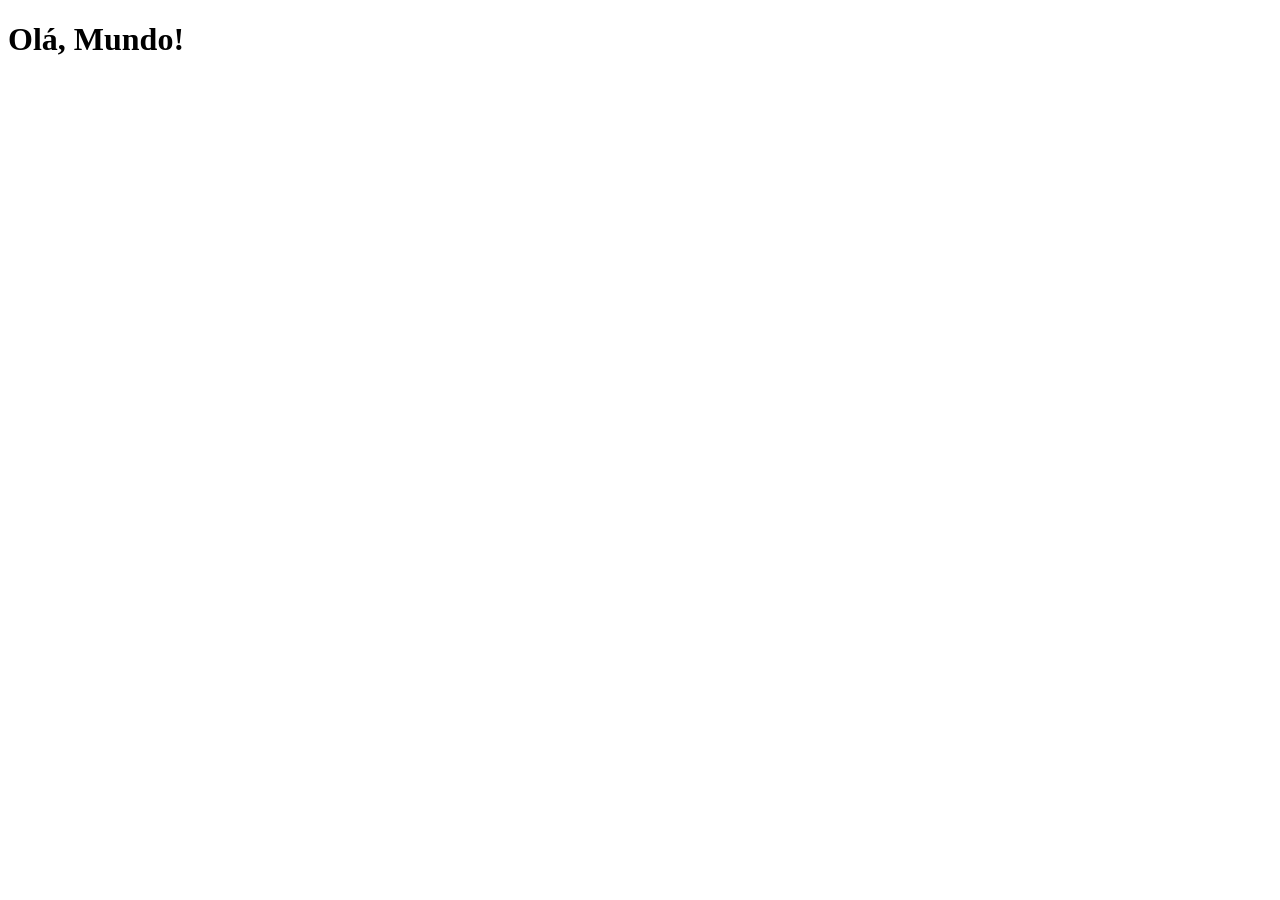
==== index.html @ 5562b741 "update001" ====
<!DOCTYPE html>
<html lang="pt-br">
<head>
    <meta charset="UTF-8">
    <meta name="viewport" content="width=device-width, initial-scale=1.0">
    <link rel="shortcut icon" href="favicon.ico" type="image/x-icon">
    <title>Projeto Redes Sociais</title>
</head>
<body>
    <h1>Olá, Mundo!</h1>
</body>
</html>
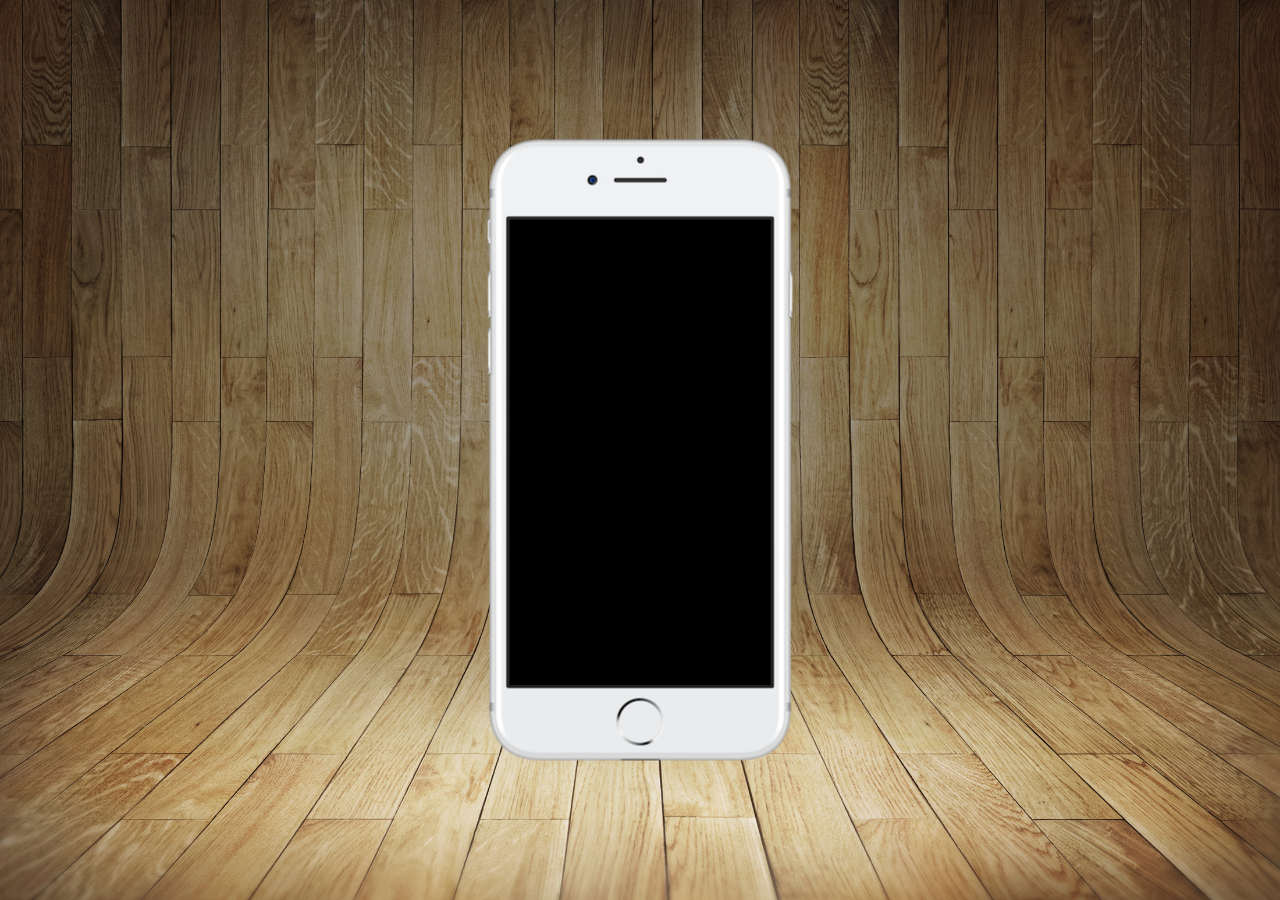
==== commit 90174158: "update002" ====
--- a/index.html
+++ b/index.html
@@ -4,9 +4,17 @@
     <meta charset="UTF-8">
     <meta name="viewport" content="width=device-width, initial-scale=1.0">
     <link rel="shortcut icon" href="favicon.ico" type="image/x-icon">
+    <link rel="stylesheet" href="estilos/style.css">
     <title>Projeto Redes Sociais</title>
 </head>
 <body>
-    <h1>Olá, Mundo!</h1>
+    <main>
+        <section id="telefone">
+
+        </section>
+        <section id="redes-sociais">
+
+        </section>
+    </main>
 </body>
 </html>
--- a/estilos/style.css
+++ b/estilos/style.css
@@ -0,0 +1,35 @@
+@charset "UTF-8";
+
+*{
+    margin: 0px;
+    padding: 0px;
+    font-family: Arial, Helvetica, sans-serif;
+}
+
+html, body{
+    height: 100vh;
+    width: 100vw;
+    background-color: black;
+}
+
+body{
+    background: url('../imagens/fundo-madeira.jpg') no-repeat top center;
+    background-size: cover;
+    background-attachment: fixed;
+}
+
+main{
+    position: relative;
+    height: 100vh; 
+}
+
+section#telefone{
+    position: absolute;
+    top: 50%;
+    left: 50%;
+    transform: translate(-50%, -50%);
+
+    height: 627px;
+    width: 311px;
+    background: url(../imagens/frame-iphone.png)no-repeat;
+}
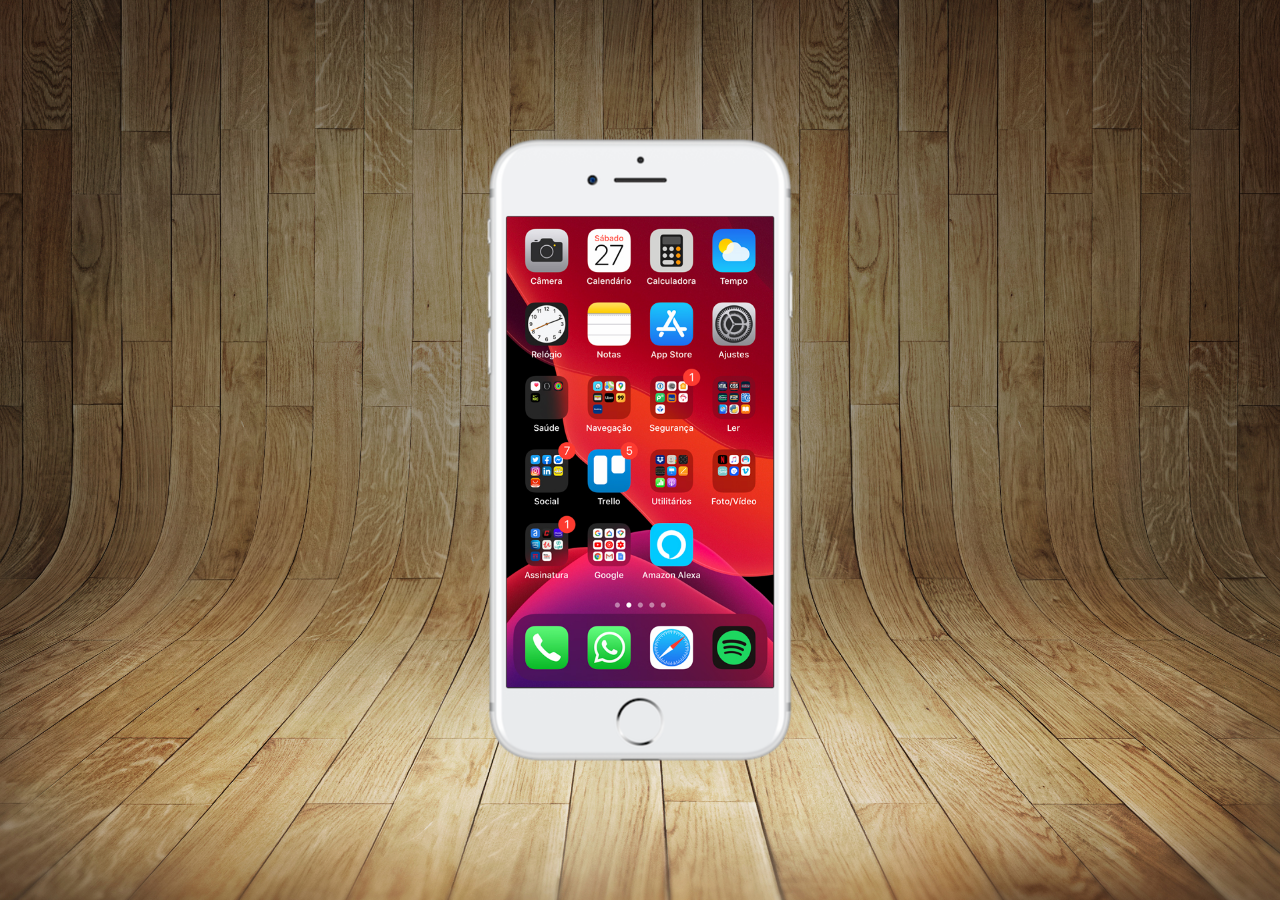
==== commit 810c0147: "update003" ====
--- a/index.html
+++ b/index.html
@@ -10,7 +10,7 @@
 <body>
     <main>
         <section id="telefone">
-
+            <iframe src="home.html" name="tela" id="tela" frameborder="0"></iframe>
         </section>
         <section id="redes-sociais">
 
--- a/estilos/style.css
+++ b/estilos/style.css
@@ -3,24 +3,27 @@
 *{
     margin: 0px;
     padding: 0px;
+    box-sizing: border-box;
     font-family: Arial, Helvetica, sans-serif;
 }
 
 html, body{
     height: 100vh;
-    width: 100vw;
+    width: 100%;
     background-color: black;
 }
 
 body{
-    background: url('../imagens/fundo-madeira.jpg') no-repeat top center;
+    background: url('../imagens/fundo-madeira.jpg') no-repeat center center;
     background-size: cover;
     background-attachment: fixed;
+    background-color: #000;
 }
 
 main{
     position: relative;
-    height: 100vh; 
+    height: 100vh;
+    overflow: hidden; 
 }
 
 section#telefone{
@@ -32,4 +35,12 @@
     height: 627px;
     width: 311px;
     background: url(../imagens/frame-iphone.png)no-repeat;
+}
+
+iframe#tela{
+    position: relative;
+    top: 80px;
+    left: 22px;
+    width: 267px;
+    height: 471px;
 }
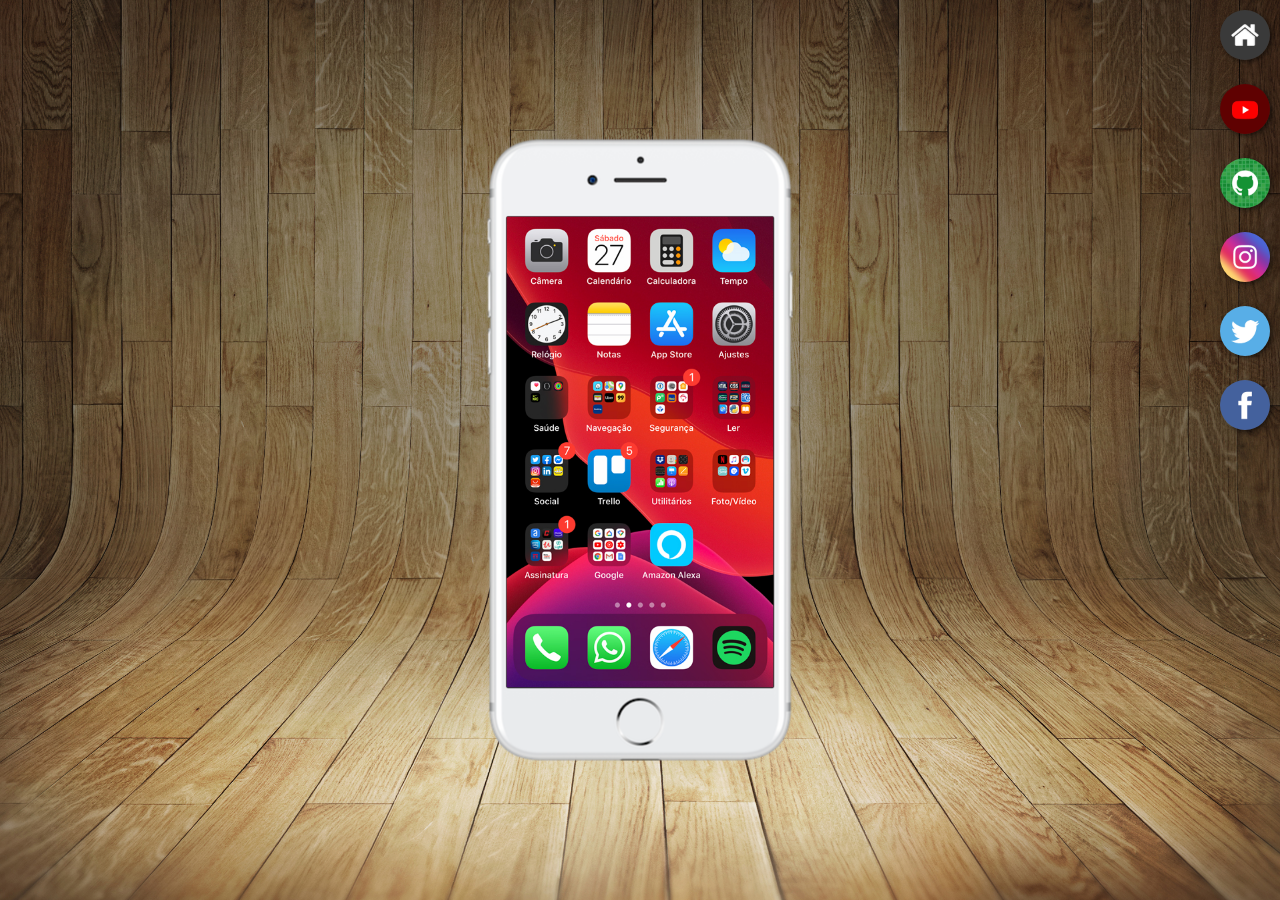
==== commit 508fe4ec: "update004" ====
--- a/index.html
+++ b/index.html
@@ -10,10 +10,17 @@
 <body>
     <main>
         <section id="telefone">
-            <iframe src="home.html" name="tela" id="tela" frameborder="0"></iframe>
+            <iframe src="home.html" name="tela" id="tela" frameborder="0">
+                Seu navegador não é compatível com isso.
+            </iframe>
         </section>
         <section id="redes-sociais">
-
+            <a href="#" target="tela"><img src="imagens/logo-home.jpg" alt="Home"></a><br>
+            <a href="#" target="tela"><img src="imagens/logo-youtube.jpg" alt="YouTube"></a><br>
+            <a href="#" target="tela"><img src="imagens/logo-github.jpg" alt="GitHub"></a><br>
+            <a href="#" target="tela"><img src="imagens/logo-instagram.jpg" alt="Instagram"></a><br>
+            <a href="#" target="tela"><img src="imagens/logo-twitter.jpg" alt="Twitter"></a><br>
+            <a href="#" target="tela"><img src="imagens/logo-facebook.jpg" alt="tela-facebook"></a>
         </section>
     </main>
 </body>
--- a/estilos/style.css
+++ b/estilos/style.css
@@ -43,4 +43,23 @@
     left: 22px;
     width: 267px;
     height: 471px;
+}
+
+section#redes-sociais{
+    text-align: right;
+}
+
+section#redes-sociais img{
+    width: 50px;
+    margin: 10px;
+    border-radius: 50%;
+    box-shadow: 2px 2px 5px rgba(0, 0, 0, 0.541);
+    box-sizing: border-box;
+}
+
+section#redes-sociais img:hover{
+    border: 2px solid rgba(255, 255, 255, 0.568);
+    transform: translate(-3px, -3px);
+    box-shadow: 5px 5px 10px black;
+    transition: transform 0.5s, border 1s;
 }
